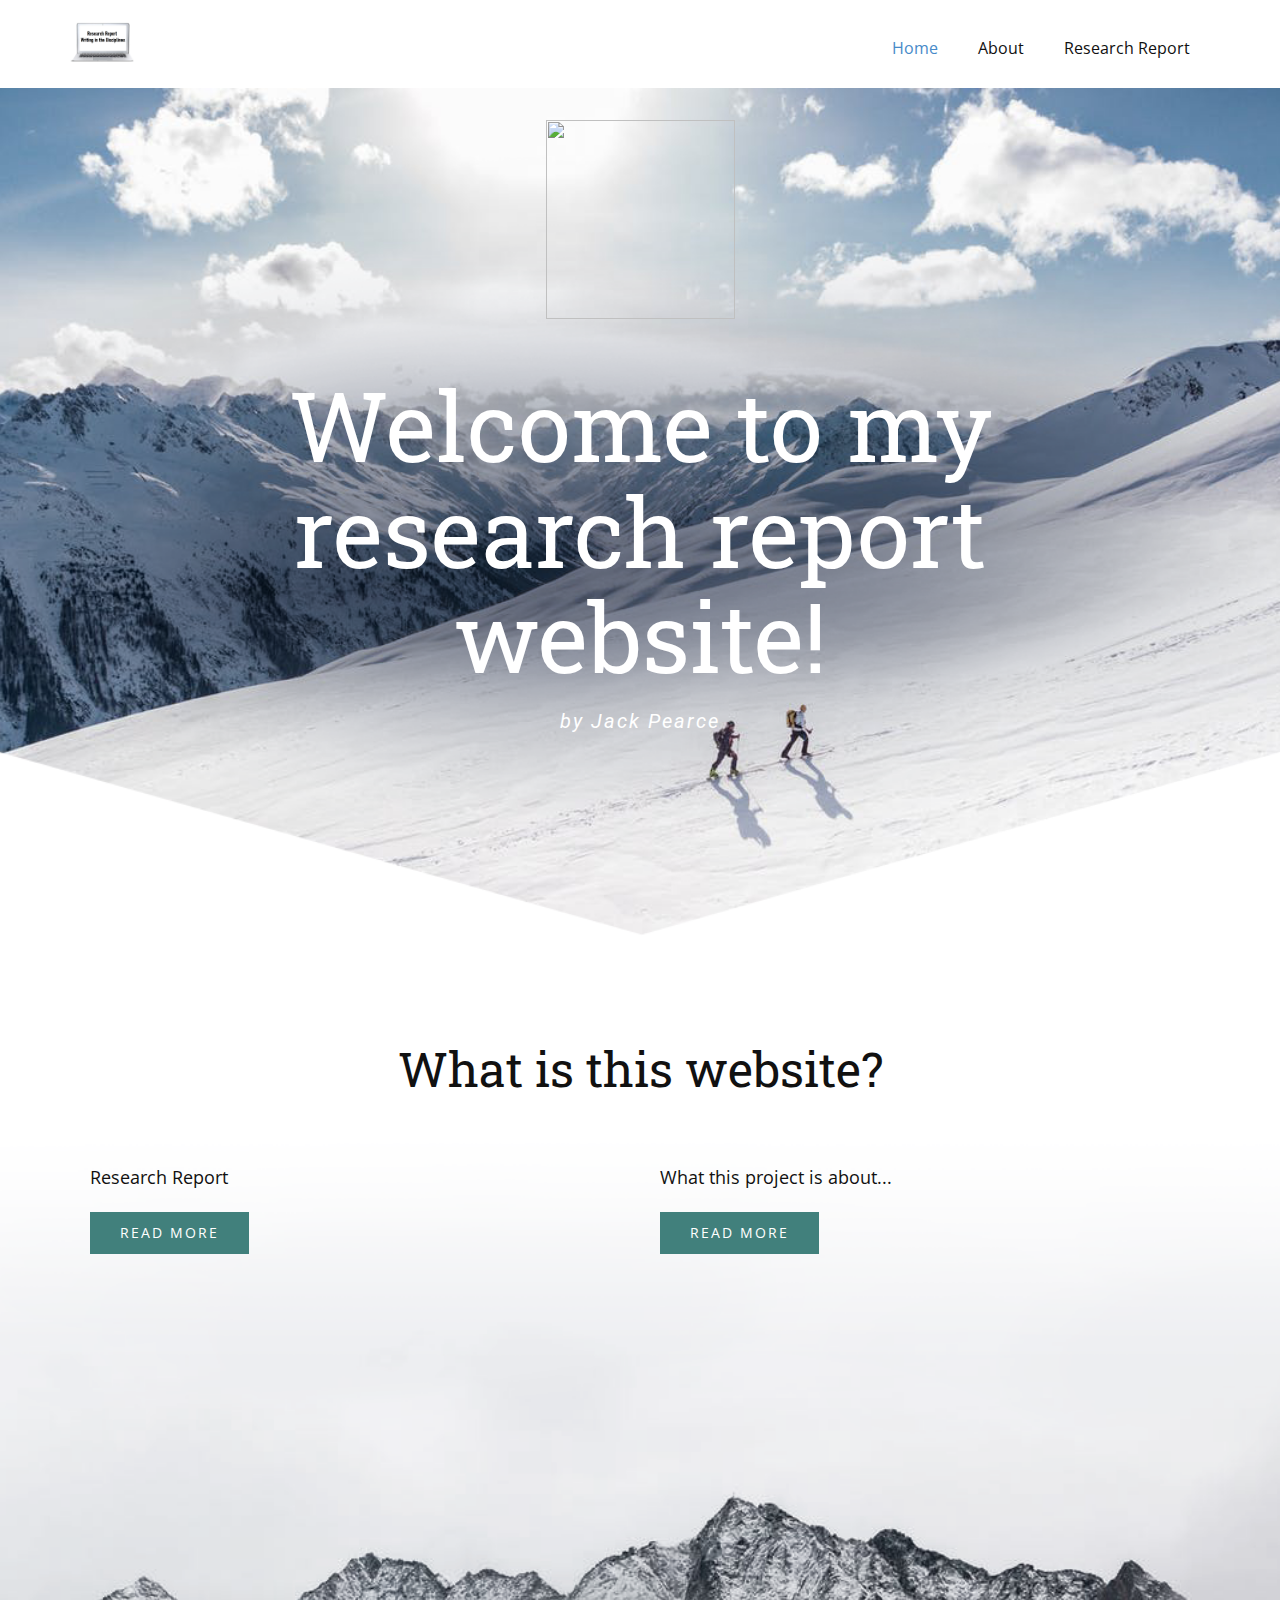
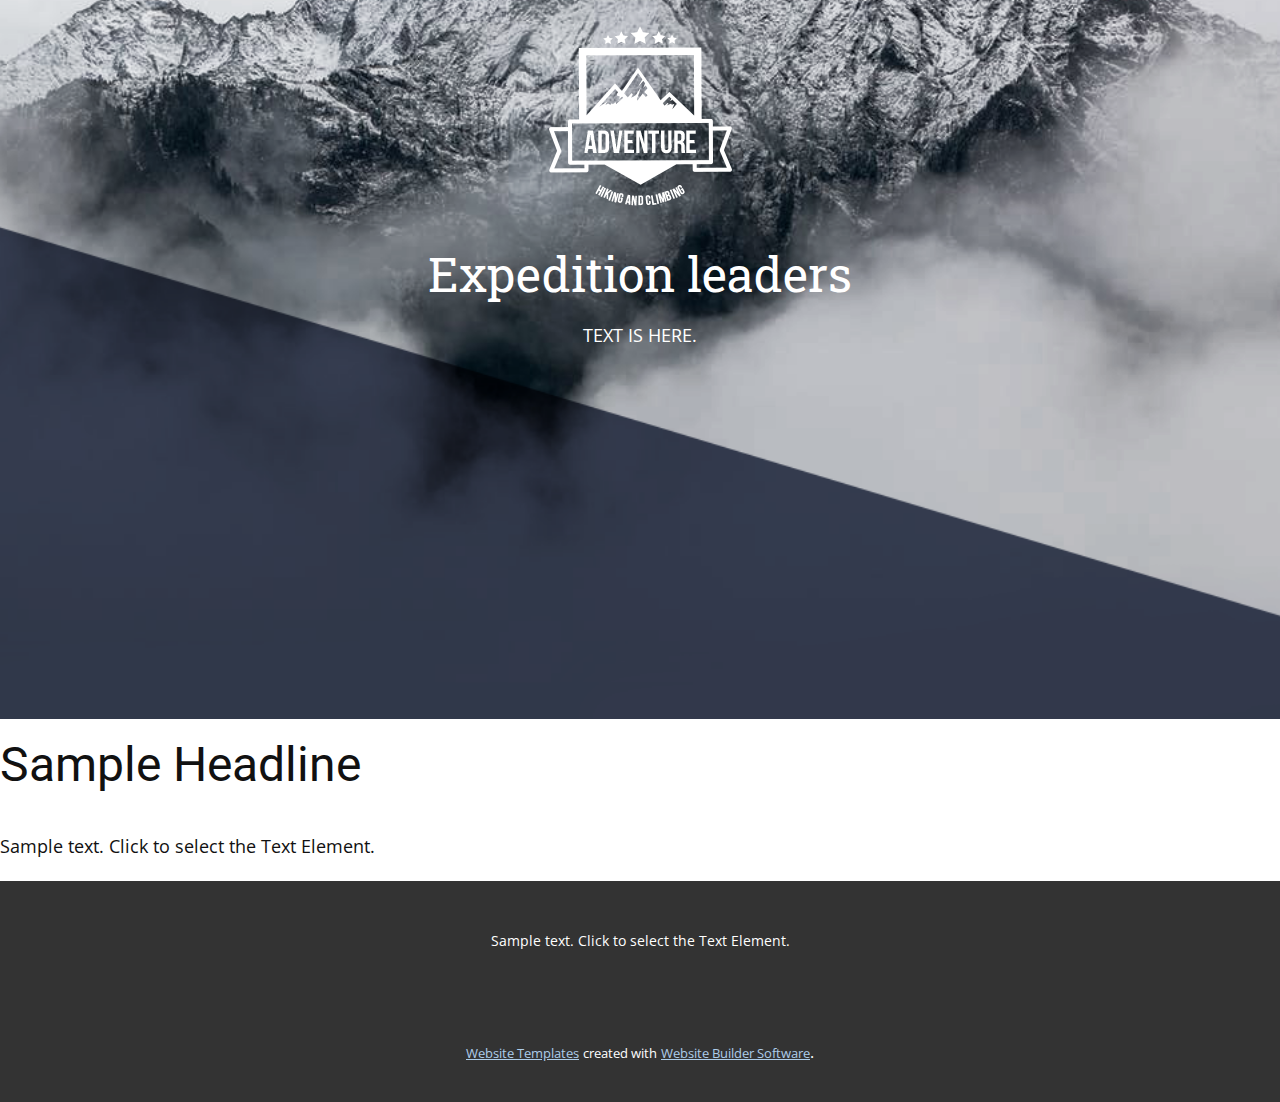
==== index.html @ d2b2c53a "Update index.html" ====
<!DOCTYPE html>
<html style="font-size: 16px;" lang="en"><head>
    <meta name="viewport" content="width=device-width, initial-scale=1.0">
    <meta charset="utf-8">
    <meta name="keywords" content="Welcome to Mountain Expeditions Club!, About Us, Expedition&nbsp;leaders, Our Leaders, INTUITIVE">
    <meta name="description" content="">
    <title>Home</title>
    <link rel="stylesheet" href="nicepage.css" media="screen">
<link rel="stylesheet" href="Home.css" media="screen">
    <script class="u-script" type="text/javascript" src="jquery.js" defer=""></script>
    <script class="u-script" type="text/javascript" src="nicepage.js" defer=""></script>
    <meta name="generator" content="Nicepage 5.20.7, nicepage.com">
    <link id="u-theme-google-font" rel="stylesheet" href="https://fonts.googleapis.com/css?family=Roboto:100,100i,300,300i,400,400i,500,500i,700,700i,900,900i|Open+Sans:300,300i,400,400i,500,500i,600,600i,700,700i,800,800i">
    <link id="u-page-google-font" rel="stylesheet" href="https://fonts.googleapis.com/css?family=Roboto+Slab:100,200,300,400,500,600,700,800,900">
    
    
    
    
    
    
    
    
    
    
    <script type="application/ld+json">{
		"@context": "http://schema.org",
		"@type": "Organization",
		"name": "",
		"logo": "images/Apple-Laptop-Transparent-Background-PNG.png"
}</script>
    <meta name="theme-color" content="#478ac9">
    <meta property="og:title" content="Home">
    <meta property="og:type" content="website">
  <meta data-intl-tel-input-cdn-path="intlTelInput/"></head>
  <body data-path-to-root="./" data-include-products="false" class="u-body u-xl-mode" data-lang="en"><header class="u-clearfix u-header u-header" id="sec-68d7"><div class="u-clearfix u-sheet u-valign-middle u-sheet-1">
        <a href="https://jackpearce22.github.io/Home.html" class="u-image u-logo u-image-1">
          <img src="images/Apple-Laptop-Transparent-Background-PNG.png" class="u-logo-image u-logo-image-1">
        </a>
        <nav class="u-menu u-menu-dropdown u-offcanvas u-menu-1">
          <div class="menu-collapse" style="font-size: 1rem; letter-spacing: 0px;">
            <a class="u-button-style u-custom-left-right-menu-spacing u-custom-padding-bottom u-custom-top-bottom-menu-spacing u-nav-link u-text-active-palette-1-base u-text-hover-palette-2-base" href="#">
              <svg class="u-svg-link" viewBox="0 0 24 24"><use xmlns:xlink="http://www.w3.org/1999/xlink" xlink:href="#menu-hamburger"></use></svg>
              <svg class="u-svg-content" version="1.1" id="menu-hamburger" viewBox="0 0 16 16" x="0px" y="0px" xmlns:xlink="http://www.w3.org/1999/xlink" xmlns="http://www.w3.org/2000/svg"><g><rect y="1" width="16" height="2"></rect><rect y="7" width="16" height="2"></rect><rect y="13" width="16" height="2"></rect>
</g></svg>
            </a>
          </div>
          <div class="u-nav-container">
            <ul class="u-nav u-unstyled u-nav-1"><li class="u-nav-item"><a class="u-button-style u-nav-link u-text-active-palette-1-base u-text-hover-palette-2-base" href="Home.html" style="padding: 10px 20px;">Home</a>
</li><li class="u-nav-item"><a class="u-button-style u-nav-link u-text-active-palette-1-base u-text-hover-palette-2-base" href="About.html" style="padding: 10px 20px;">About</a>
</li><li class="u-nav-item"><a class="u-button-style u-nav-link u-text-active-palette-1-base u-text-hover-palette-2-base" href="Contact.html" style="padding: 10px 20px;">Research Report</a>
</li></ul>
          </div>
          <div class="u-nav-container-collapse">
            <div class="u-black u-container-style u-inner-container-layout u-opacity u-opacity-95 u-sidenav">
              <div class="u-inner-container-layout u-sidenav-overflow">
                <div class="u-menu-close"></div>
                <ul class="u-align-center u-nav u-popupmenu-items u-unstyled u-nav-2"><li class="u-nav-item"><a class="u-button-style u-nav-link" href="Home.html">Home</a>
</li><li class="u-nav-item"><a class="u-button-style u-nav-link" href="About.html">About</a>
</li><li class="u-nav-item"><a class="u-button-style u-nav-link" href="Contact.html">Research Report</a>
</li></ul>
              </div>
            </div>
            <div class="u-black u-menu-overlay u-opacity u-opacity-70"></div>
          </div>
        </nav>
      </div></header>
    <section class="u-clearfix u-image u-section-1" id="carousel_fb77">
      <div class="u-clearfix u-sheet u-sheet-1">
        <img src="sunset.png" alt="" class="u-image u-image-contain u-image-default u-image-1" data-image-width="189" data-image-height="199">
        <div class="u-align-center u-container-style u-expanded-width-md u-expanded-width-sm u-group u-group-1">
          <div class="u-container-layout u-valign-middle u-container-layout-1">
            <h1 class="u-custom-font u-font-roboto-slab u-text u-text-body-alt-color u-title u-text-1">Welcome to my research report website!</h1>
            <h5 class="u-text u-text-body-alt-color u-text-2">by Jack Pearce
            </h5>
          </div>
        </div>
      </div>
    </section>
    <section class="u-clearfix u-image u-section-2" id="carousel_3ac8">
      <div class="u-clearfix u-sheet u-sheet-1">
        <div class="u-align-center u-container-style u-group u-group-1">
          <div class="u-container-layout u-container-layout-1">
            <h2 class="u-custom-font u-font-roboto-slab u-text u-text-1">What is this website?</h2>
          </div>
        </div>
        <div class="u-clearfix u-expanded-width u-layout-wrap u-layout-wrap-1">
          <div class="u-layout">
            <div class="u-layout-row">
              <div class="u-container-style u-layout-cell u-left-cell u-size-30 u-layout-cell-1">
                <div class="u-container-layout">
                  <p class="u-text u-text-2">Research Report<br>
                  </p>
			<a href="https://jackpearce22.github.io/Contact.html" class="u-btn u-button-style u-palette-4-dark-2 u-btn-1">read more</a>
                </div>
              </div>
              <div class="u-container-style u-layout-cell u-right-cell u-size-30 u-layout-cell-2">
                <div class="u-container-layout">
                  <p class="u-text u-text-3">What this project is about...</p>
                  <a href="https://jackpearce22.github.io/About.html" class="u-btn u-button-style u-palette-4-dark-2 u-btn-1">read more</a>
                </div>
              </div>
            </div>
          </div>
        </div>
        <div class="u-container-style u-group u-group-2">
          <div class="u-container-layout u-valign-middle u-container-layout-4">
            <img src="images/8bef9b67794de9a1d13521d585e4a240.png" alt="" class="u-image u-image-contain u-image-default u-image-1" data-image-width="189" data-image-height="199">
            <h2 class="u-align-center u-custom-font u-font-roboto-slab u-text u-text-body-alt-color u-text-4">Expedition&nbsp;leaders</h2>
            <p class="u-align-center u-text u-text-body-alt-color u-text-5">TEXT IS HERE.</p>
          </div>
        </div>
      </div>
    </section>
              <div class="u-container-align-center u-container-style u-layout-cell u-size-30 u-layout-cell-2">
                <div class="u-container-layout u-valign-middle u-container-layout-2">
                  <h2 class="u-align-center u-text u-text-default u-text-1">Sample Headline</h2>
                  <p class="u-align-center u-text u-text-default u-text-2">Sample text. Click to select the Text Element.</p>
                </div>
              </div>
            </div>
          </div>
        </div>
      </div>
    </section>
    
    
    
    <footer class="u-align-center u-clearfix u-footer u-grey-80 u-footer" id="sec-bd8f"><div class="u-clearfix u-sheet u-sheet-1">
        <p class="u-small-text u-text u-text-variant u-text-1">Sample text. Click to select the Text Element.</p>
      </div></footer>
    <section class="u-backlink u-clearfix u-grey-80">
      <a class="u-link" href="https://nicepage.com/website-templates" target="_blank">
        <span>Website Templates</span>
      </a>
      <p class="u-text">
        <span>created with</span>
      </p>
      <a class="u-link" href="" target="_blank">
        <span>Website Builder Software</span>
      </a>. 
    </section>
  
</body></html>
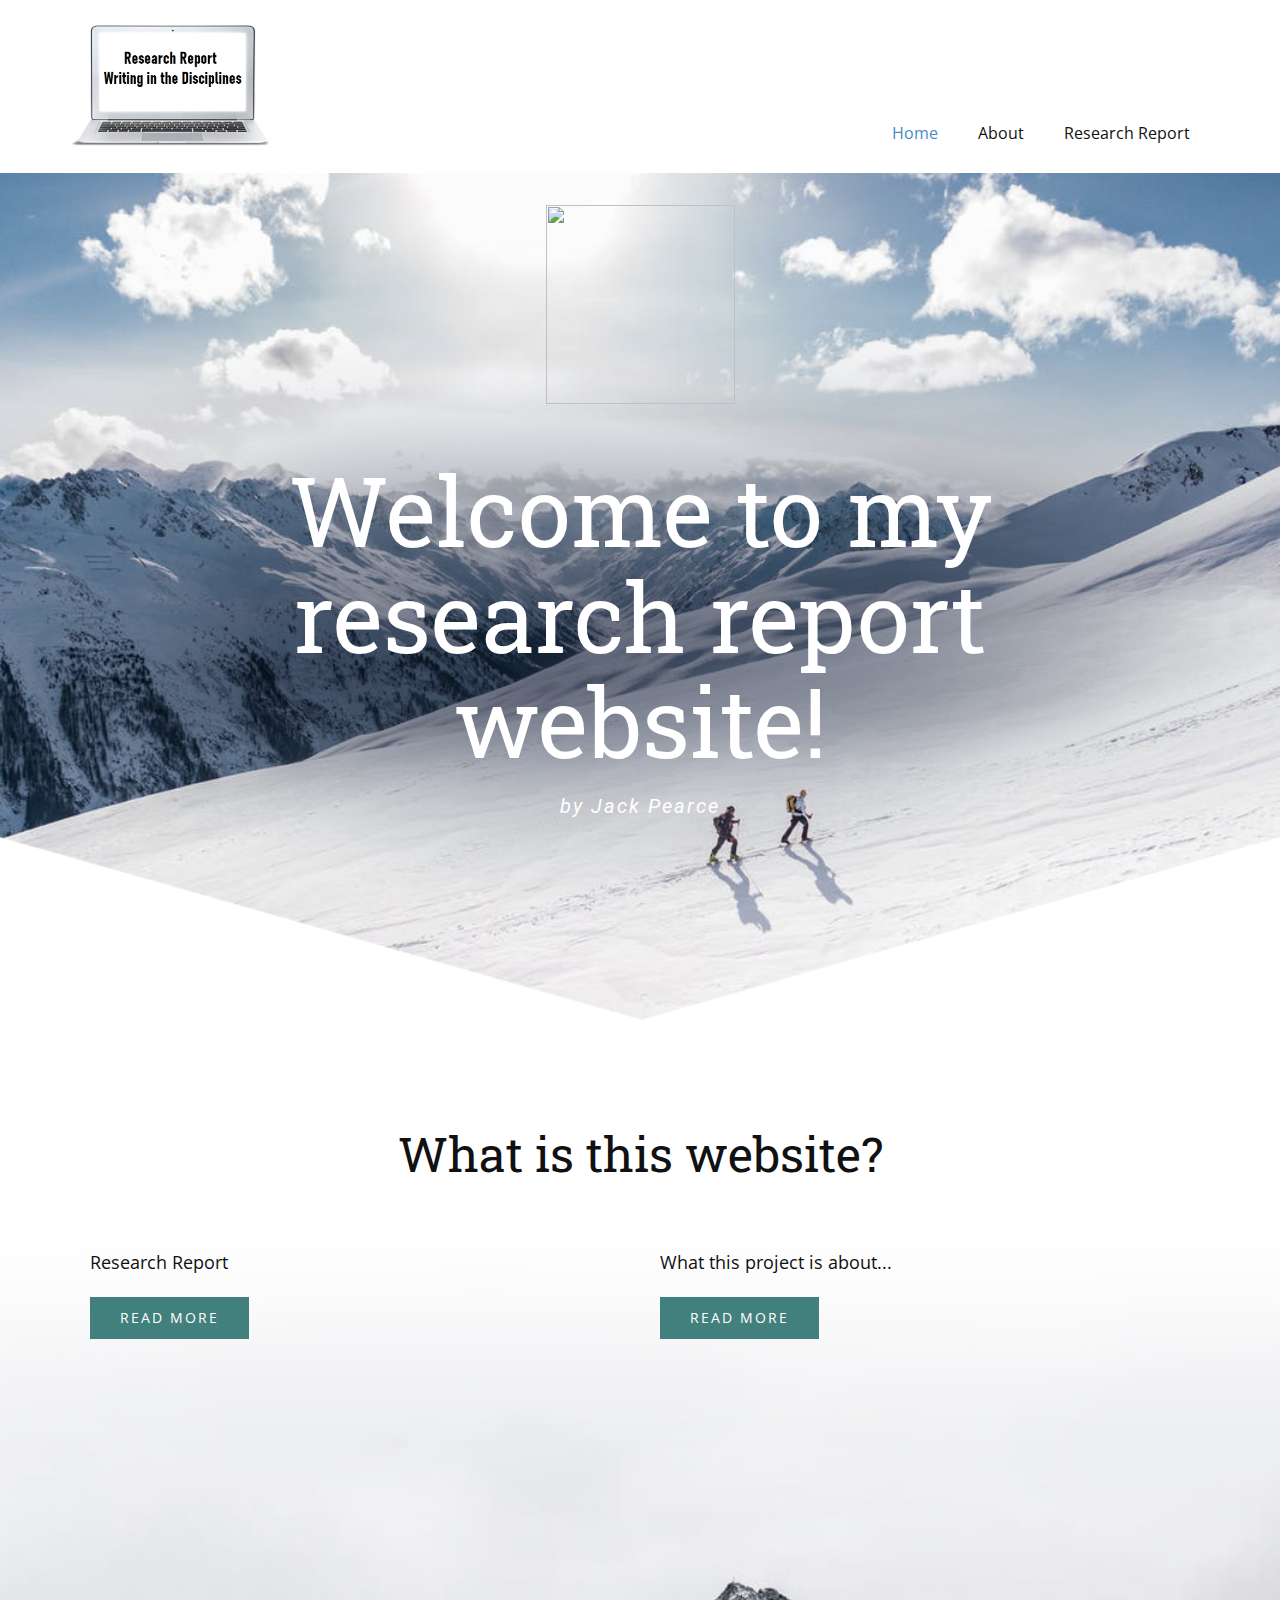
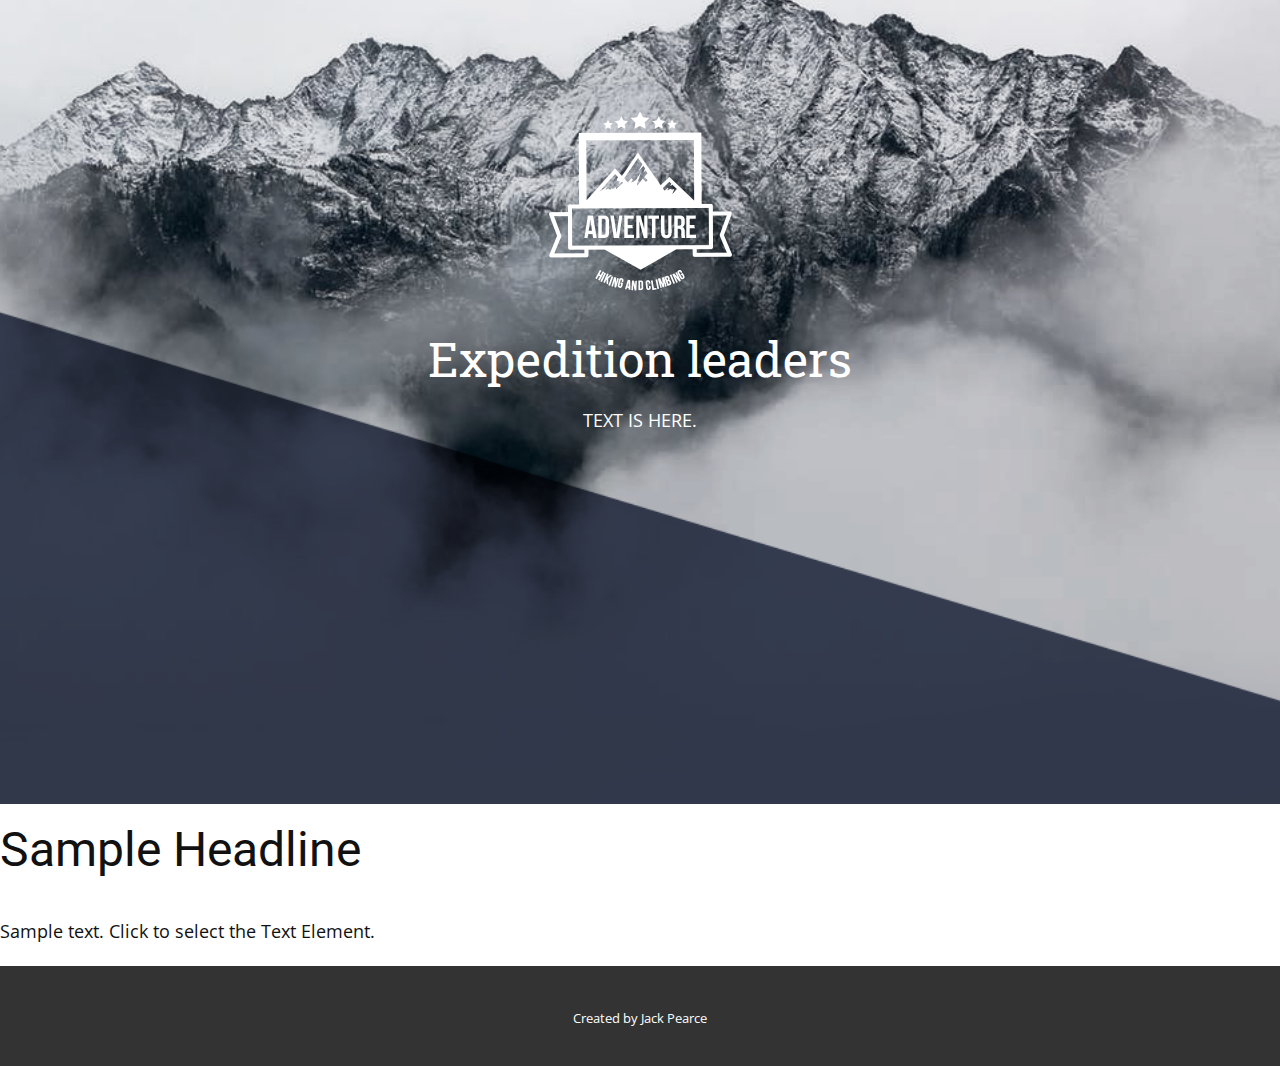
==== commit c765159d: "Update index.html" ====
--- a/index.html
+++ b/index.html
@@ -64,7 +64,7 @@
           </div>
         </nav>
       </div></header>
-    <section class="u-clearfix u-image u-section-1" id="carousel_fb77">
+    <section class="u-clearfix u-image u-section-1" id="images/Circuit.jpg">
       <div class="u-clearfix u-sheet u-sheet-1">
         <img src="sunset.png" alt="" class="u-image u-image-contain u-image-default u-image-1" data-image-width="189" data-image-height="199">
         <div class="u-align-center u-container-style u-expanded-width-md u-expanded-width-sm u-group u-group-1">
@@ -122,22 +122,12 @@
         </div>
       </div>
     </section>
-    
-    
-    
-    <footer class="u-align-center u-clearfix u-footer u-grey-80 u-footer" id="sec-bd8f"><div class="u-clearfix u-sheet u-sheet-1">
-        <p class="u-small-text u-text u-text-variant u-text-1">Sample text. Click to select the Text Element.</p>
-      </div></footer>
+
     <section class="u-backlink u-clearfix u-grey-80">
-      <a class="u-link" href="https://nicepage.com/website-templates" target="_blank">
-        <span>Website Templates</span>
-      </a>
+      
       <p class="u-text">
-        <span>created with</span>
+        <span>Created by Jack Pearce</span>
       </p>
-      <a class="u-link" href="" target="_blank">
-        <span>Website Builder Software</span>
-      </a>. 
     </section>
   
 </body></html>
--- a/nicepage.css
+++ b/nicepage.css
@@ -1179,7 +1179,9 @@
   border: 0 none transparent;
   outline-width: 0;
   background-color: transparent;
-  margin: 0;
+  margin: 0; 
+  min-height: 85px;
+  min-width: 200px;
   -webkit-text-decoration-skip: objects;
 }
 .u-image.u-logo {
@@ -41901,4 +41903,4 @@
 
  /*begin-variables base-font-size*/ 
  html { font-size: 16px; }
- /*end-variables base-font-size*/+ /*end-variables base-font-size*/
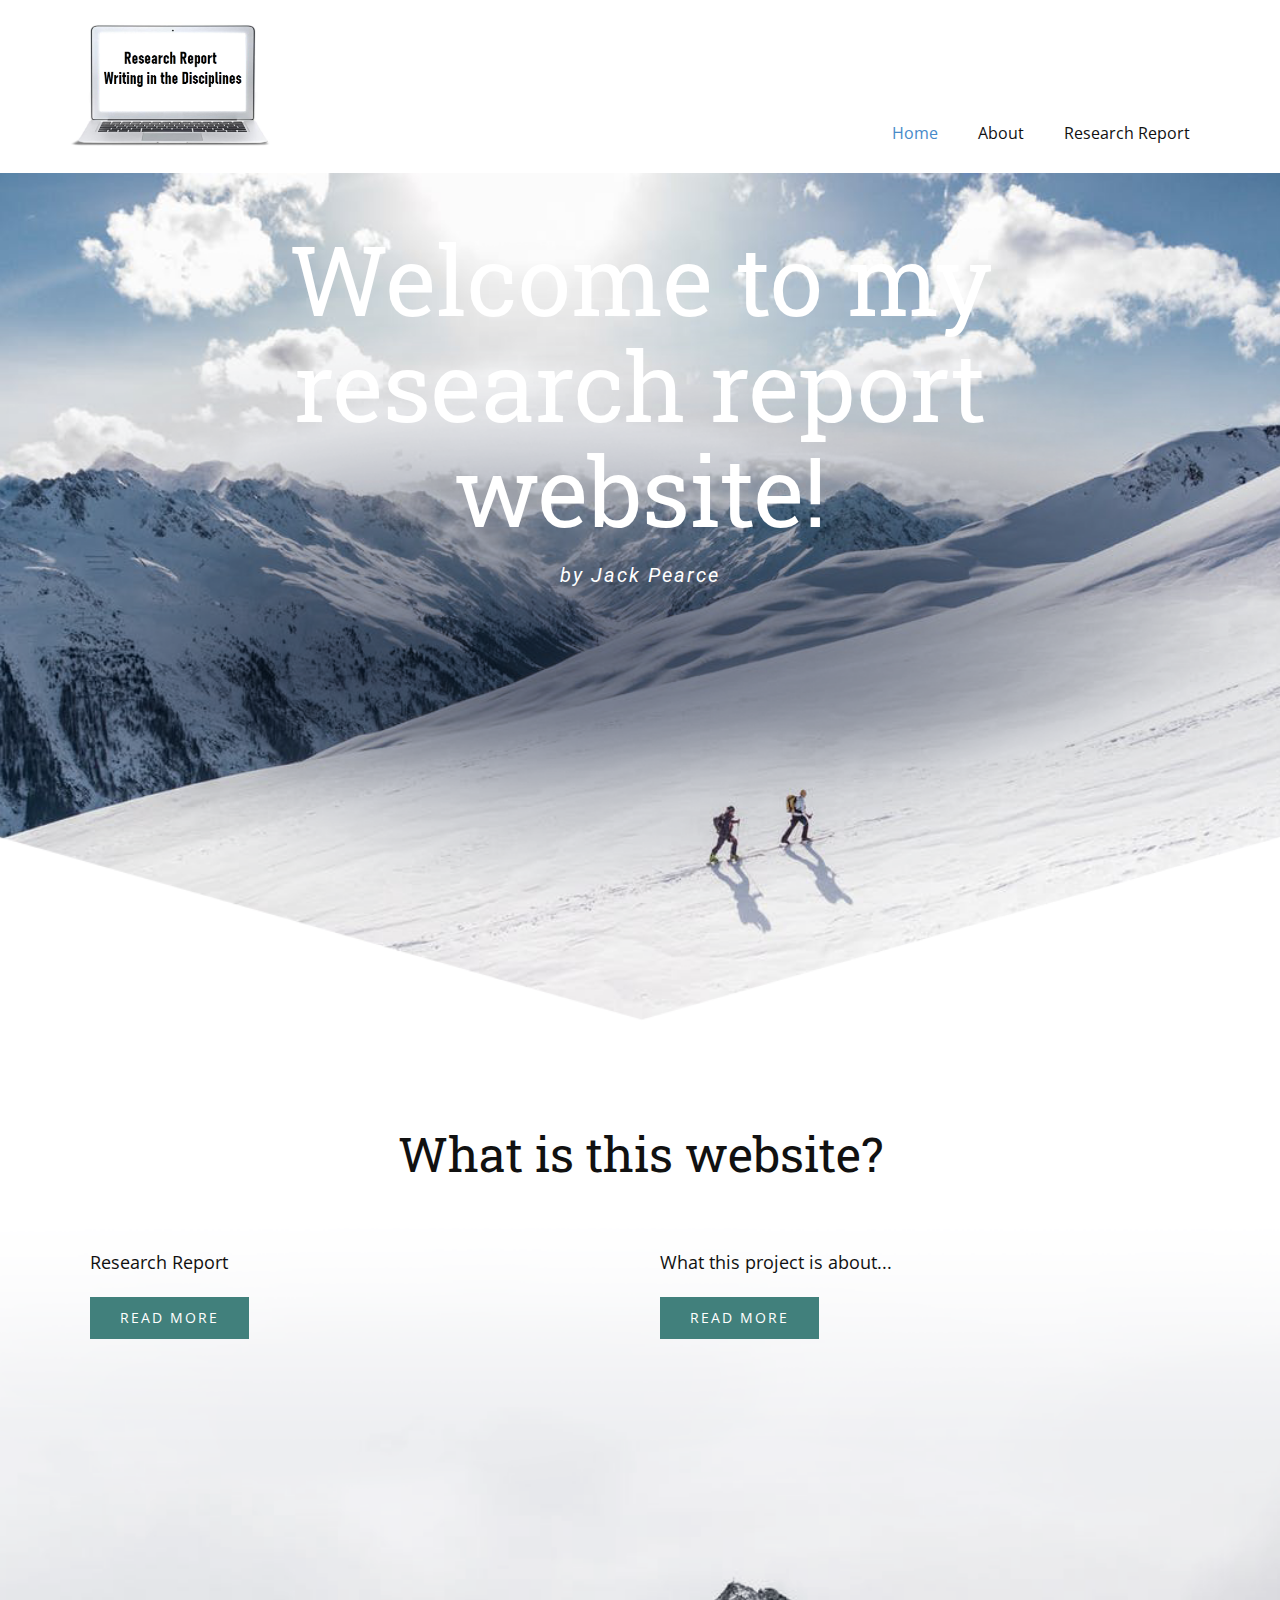
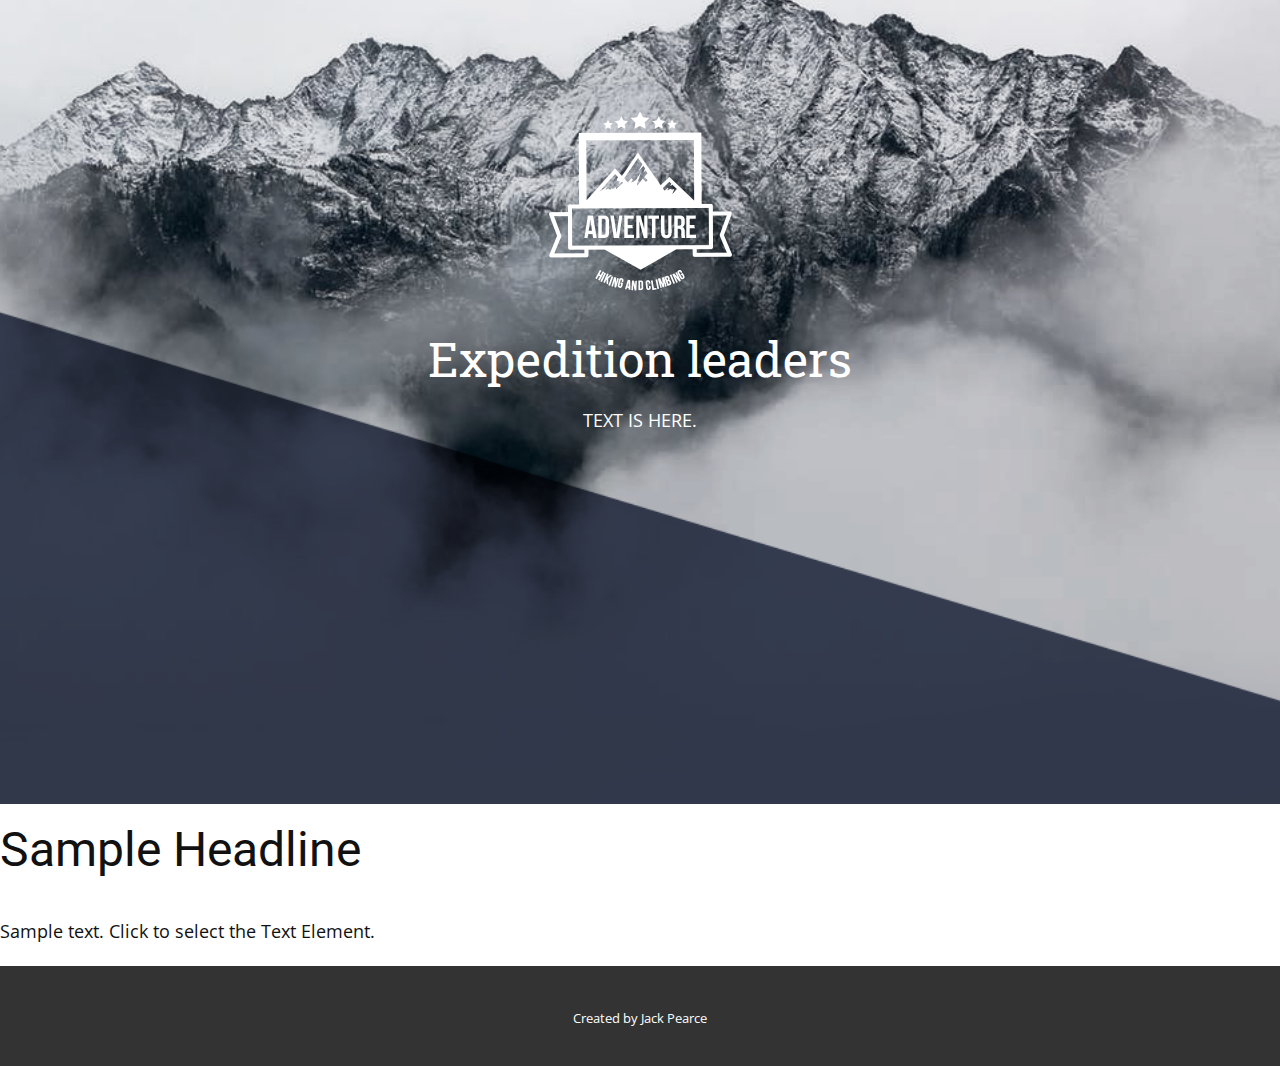
==== commit a566e463: "Update index.html" ====
--- a/index.html
+++ b/index.html
@@ -66,7 +66,6 @@
       </div></header>
     <section class="u-clearfix u-image u-section-1" id="images/Circuit.jpg">
       <div class="u-clearfix u-sheet u-sheet-1">
-        <img src="sunset.png" alt="" class="u-image u-image-contain u-image-default u-image-1" data-image-width="189" data-image-height="199">
         <div class="u-align-center u-container-style u-expanded-width-md u-expanded-width-sm u-group u-group-1">
           <div class="u-container-layout u-valign-middle u-container-layout-1">
             <h1 class="u-custom-font u-font-roboto-slab u-text u-text-body-alt-color u-title u-text-1">Welcome to my research report website!</h1>
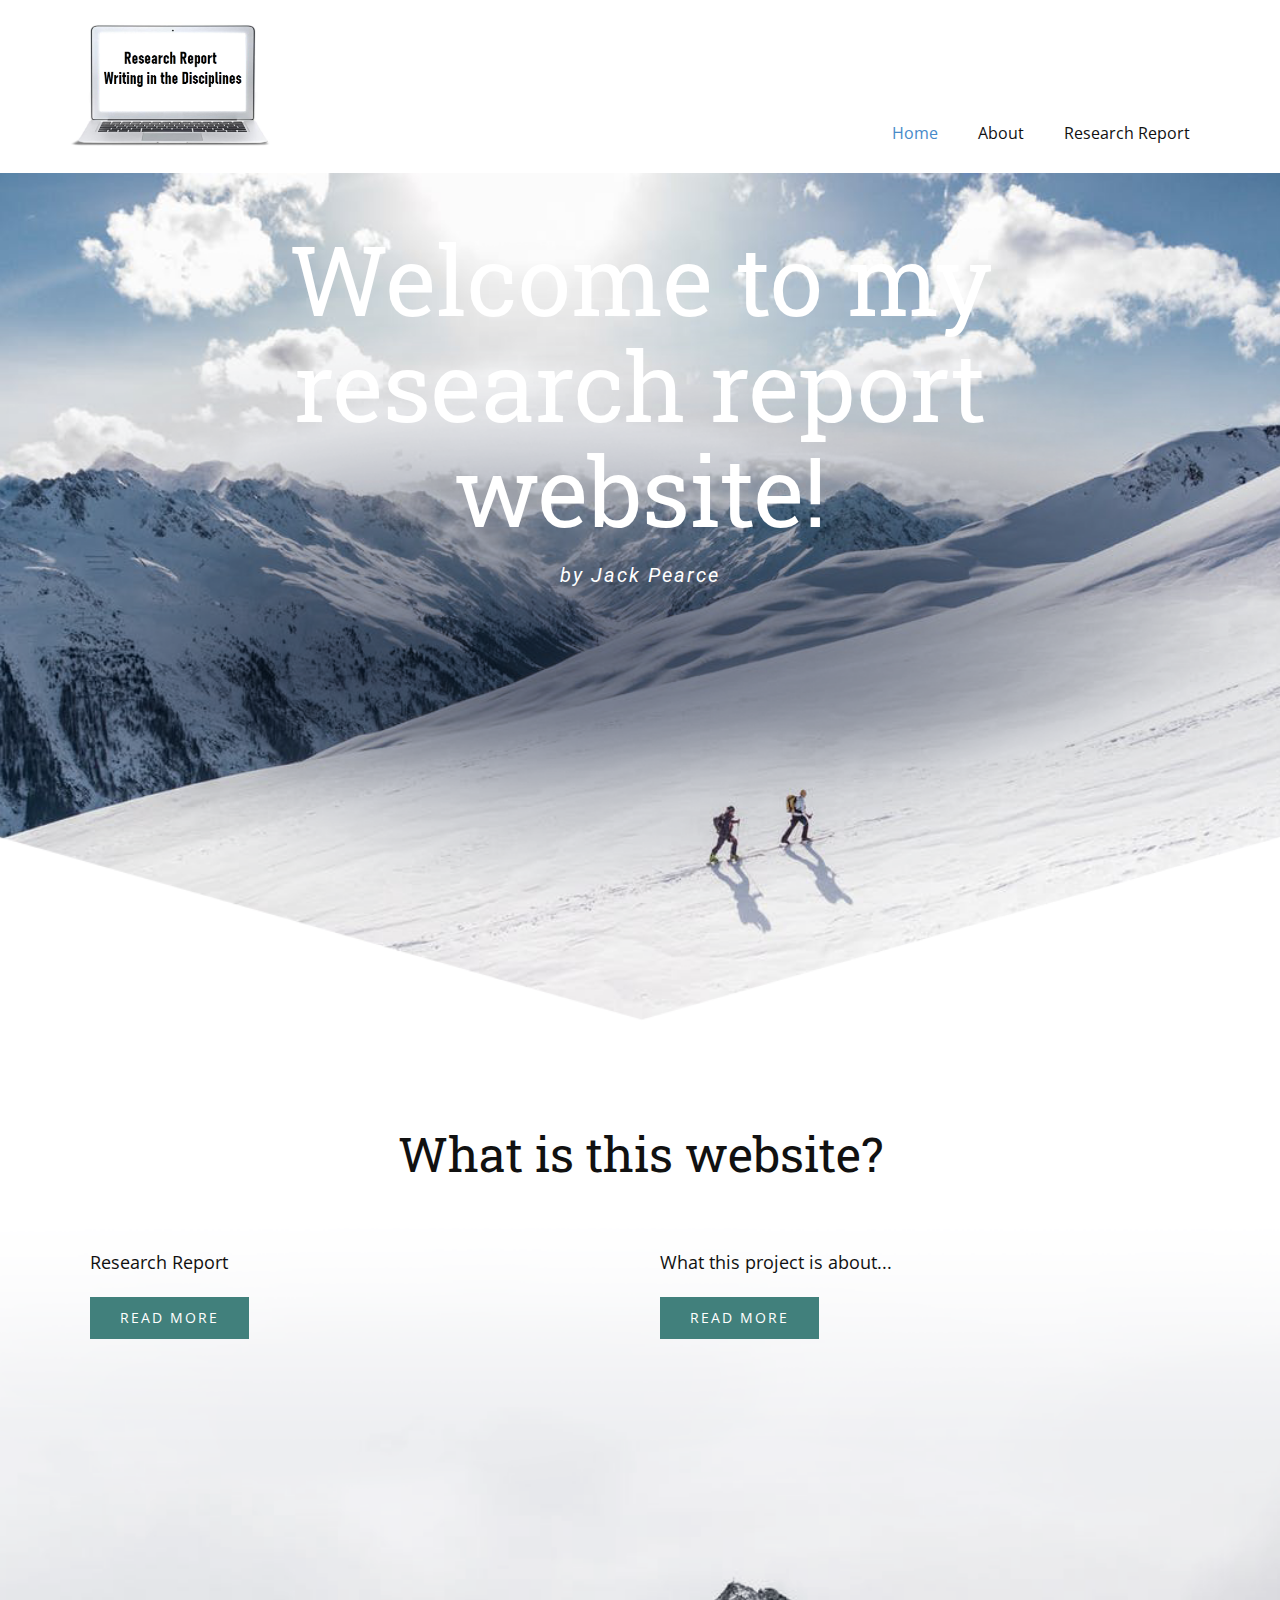
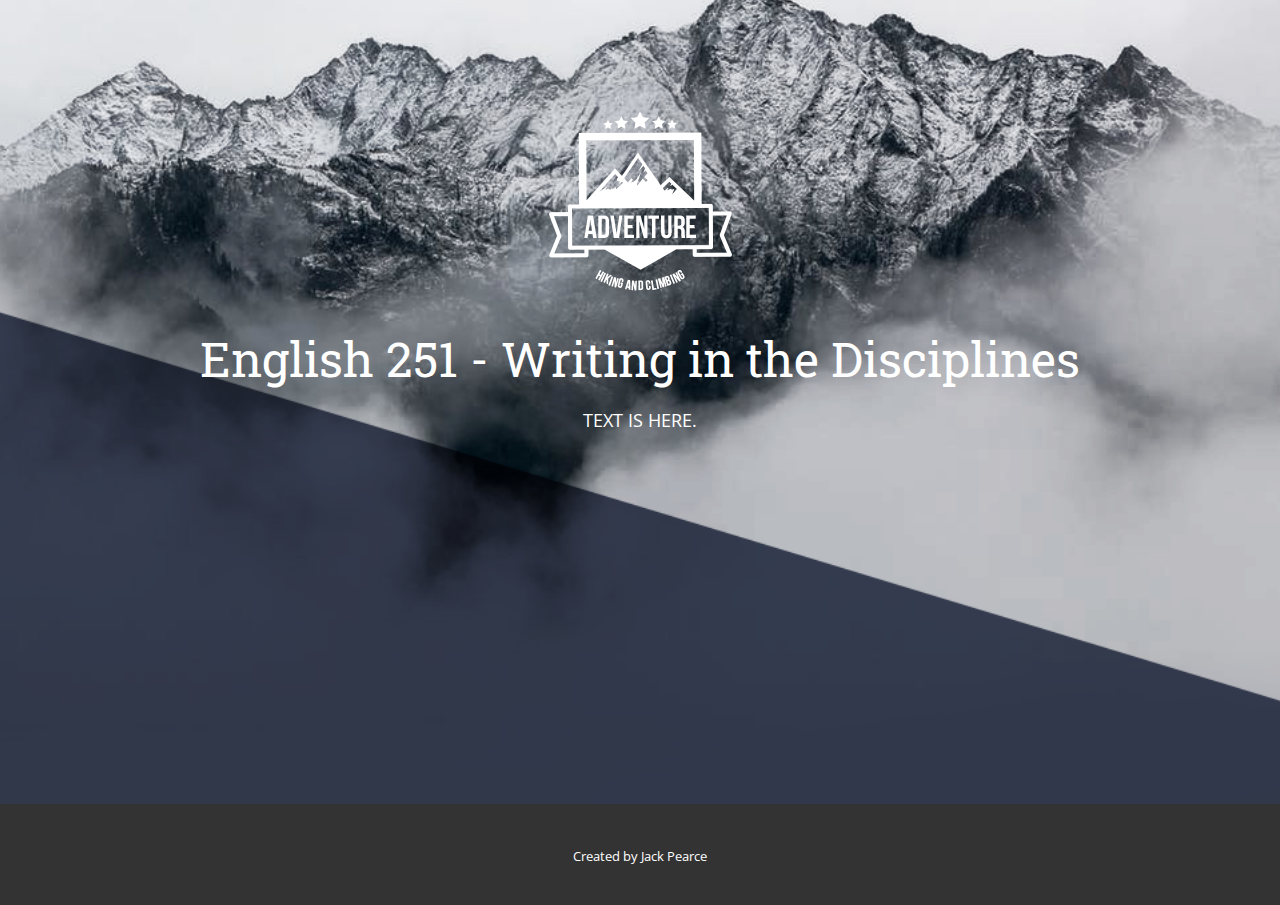
==== commit 3f8ffe98: "Update index.html" ====
--- a/index.html
+++ b/index.html
@@ -104,23 +104,13 @@
         <div class="u-container-style u-group u-group-2">
           <div class="u-container-layout u-valign-middle u-container-layout-4">
             <img src="images/8bef9b67794de9a1d13521d585e4a240.png" alt="" class="u-image u-image-contain u-image-default u-image-1" data-image-width="189" data-image-height="199">
-            <h2 class="u-align-center u-custom-font u-font-roboto-slab u-text u-text-body-alt-color u-text-4">Expedition&nbsp;leaders</h2>
+            <h2 class="u-align-center u-custom-font u-font-roboto-slab u-text u-text-body-alt-color u-text-4">English 251 - Writing in the Disciplines</h2>
             <p class="u-align-center u-text u-text-body-alt-color u-text-5">TEXT IS HERE.</p>
           </div>
         </div>
       </div>
     </section>
-              <div class="u-container-align-center u-container-style u-layout-cell u-size-30 u-layout-cell-2">
-                <div class="u-container-layout u-valign-middle u-container-layout-2">
-                  <h2 class="u-align-center u-text u-text-default u-text-1">Sample Headline</h2>
-                  <p class="u-align-center u-text u-text-default u-text-2">Sample text. Click to select the Text Element.</p>
-                </div>
-              </div>
-            </div>
-          </div>
-        </div>
-      </div>
-    </section>
+        
 
     <section class="u-backlink u-clearfix u-grey-80">
       
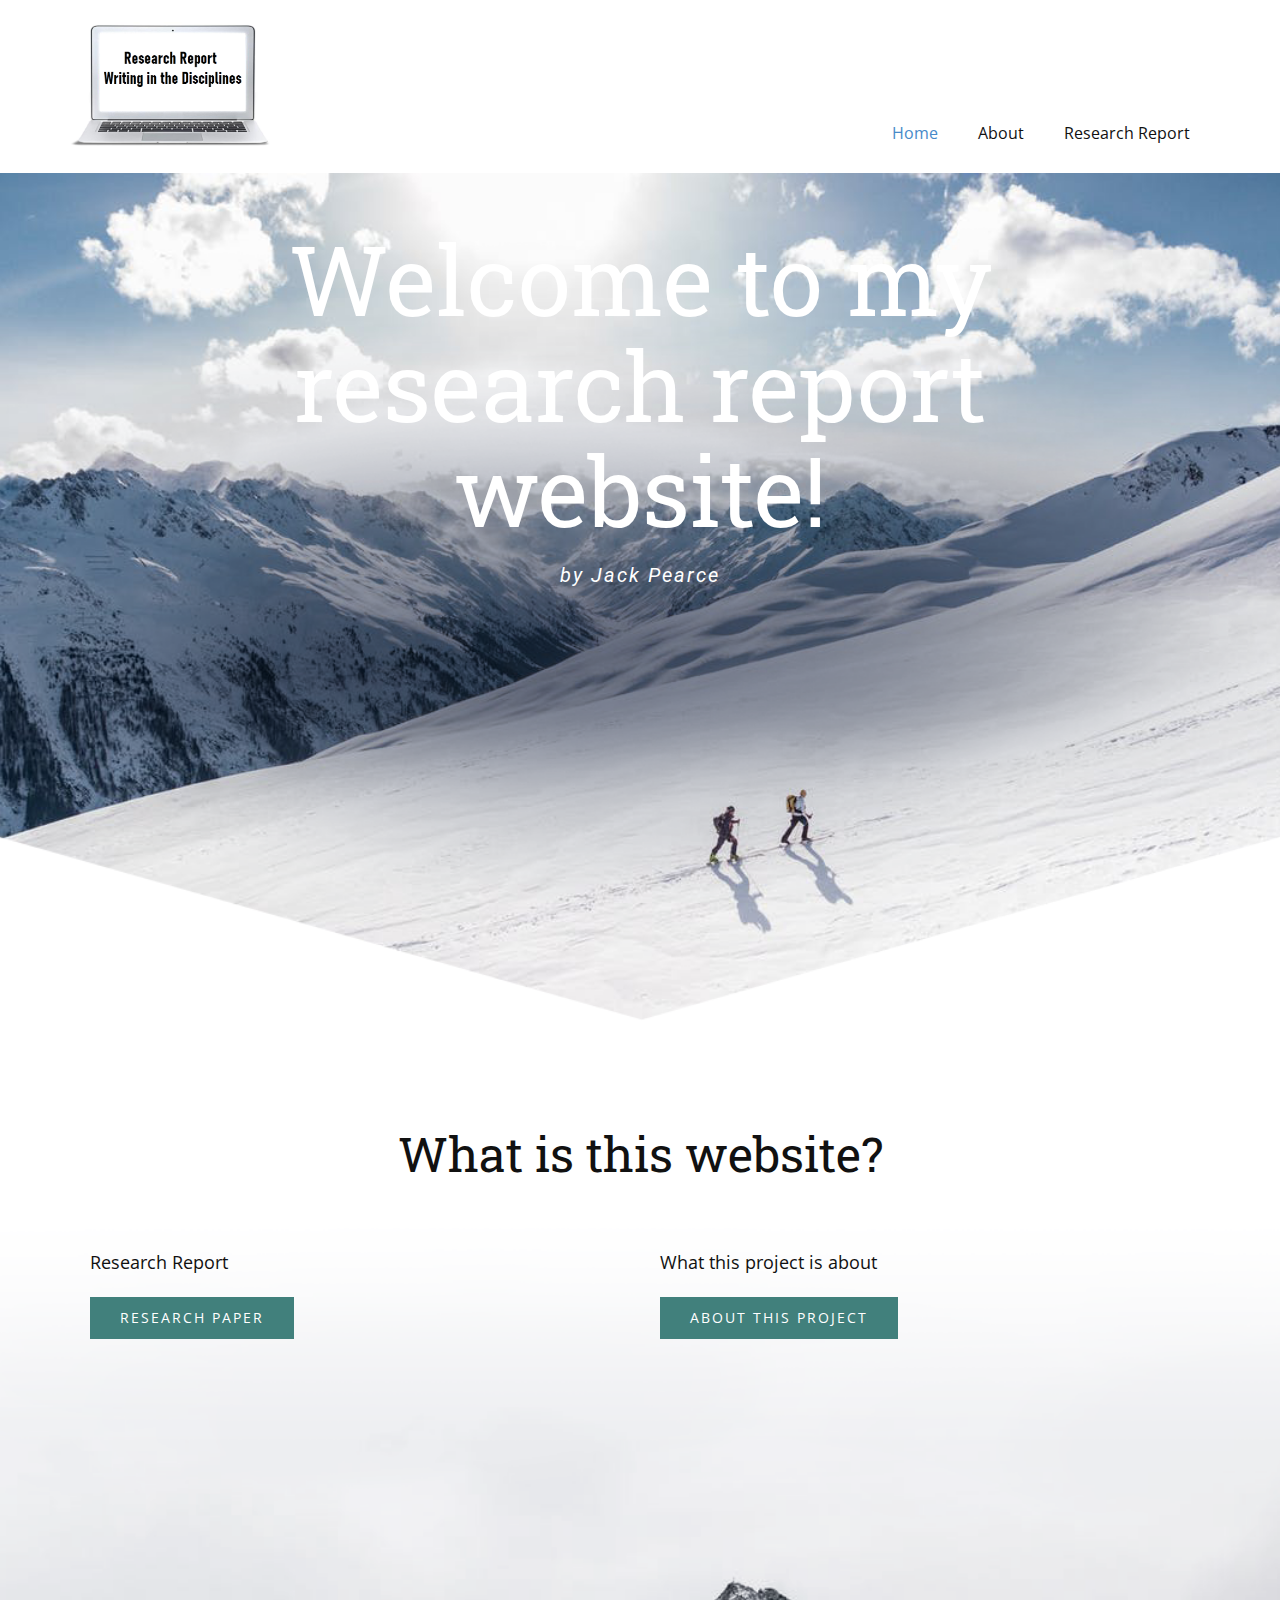
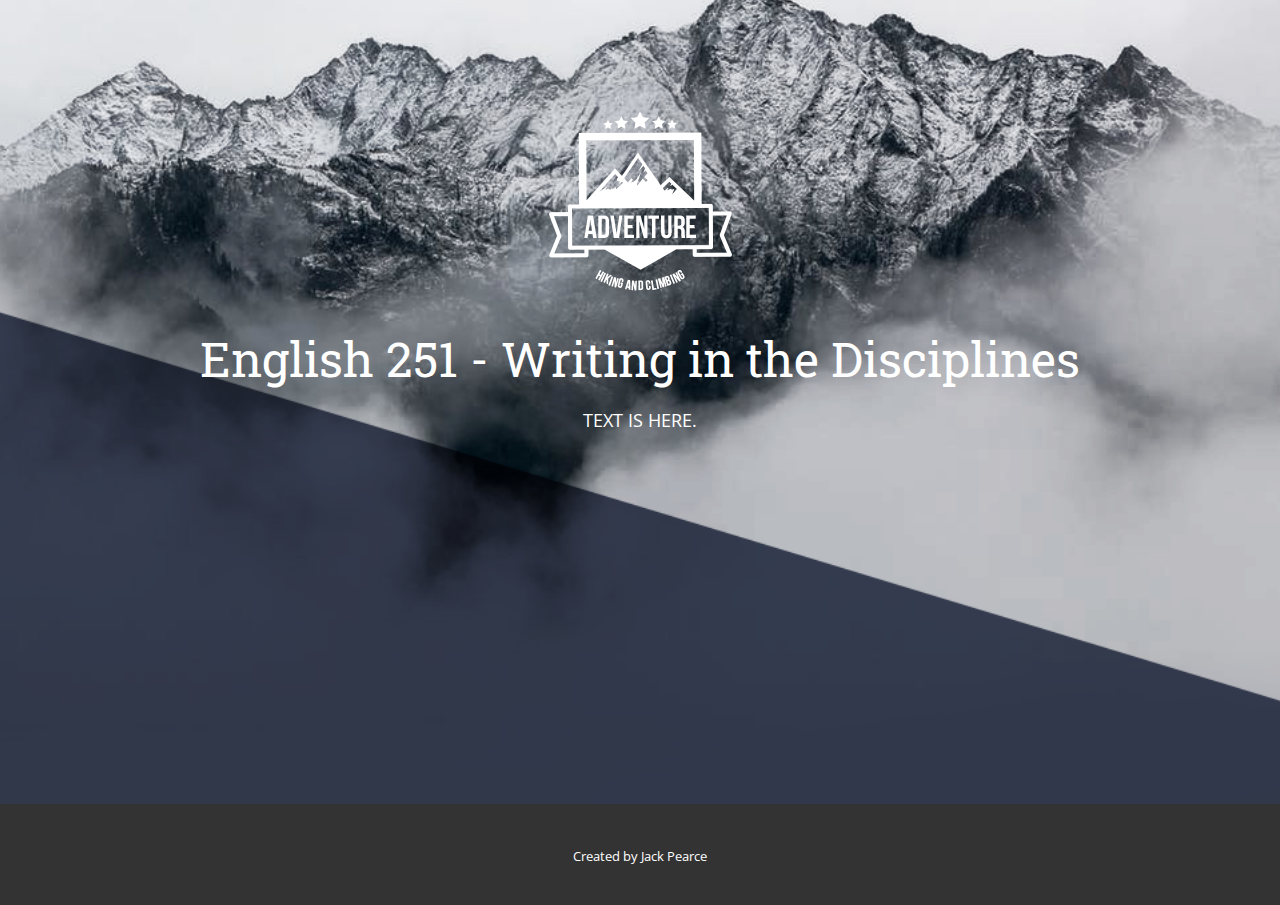
==== commit 8f2361c8: "Update index.html" ====
--- a/index.html
+++ b/index.html
@@ -68,6 +68,7 @@
       <div class="u-clearfix u-sheet u-sheet-1">
         <div class="u-align-center u-container-style u-expanded-width-md u-expanded-width-sm u-group u-group-1">
           <div class="u-container-layout u-valign-middle u-container-layout-1">
+		  
             <h1 class="u-custom-font u-font-roboto-slab u-text u-text-body-alt-color u-title u-text-1">Welcome to my research report website!</h1>
             <h5 class="u-text u-text-body-alt-color u-text-2">by Jack Pearce
             </h5>
@@ -89,13 +90,13 @@
                 <div class="u-container-layout">
                   <p class="u-text u-text-2">Research Report<br>
                   </p>
-			<a href="https://jackpearce22.github.io/Contact.html" class="u-btn u-button-style u-palette-4-dark-2 u-btn-1">read more</a>
+			<a href="https://jackpearce22.github.io/Contact.html" class="u-btn u-button-style u-palette-4-dark-2 u-btn-1">Research Paper</a>
                 </div>
               </div>
               <div class="u-container-style u-layout-cell u-right-cell u-size-30 u-layout-cell-2">
                 <div class="u-container-layout">
-                  <p class="u-text u-text-3">What this project is about...</p>
-                  <a href="https://jackpearce22.github.io/About.html" class="u-btn u-button-style u-palette-4-dark-2 u-btn-1">read more</a>
+                  <p class="u-text u-text-3">What this project is about</p>
+                  <a href="https://jackpearce22.github.io/About.html" class="u-btn u-button-style u-palette-4-dark-2 u-btn-1">About this project</a>
                 </div>
               </div>
             </div>
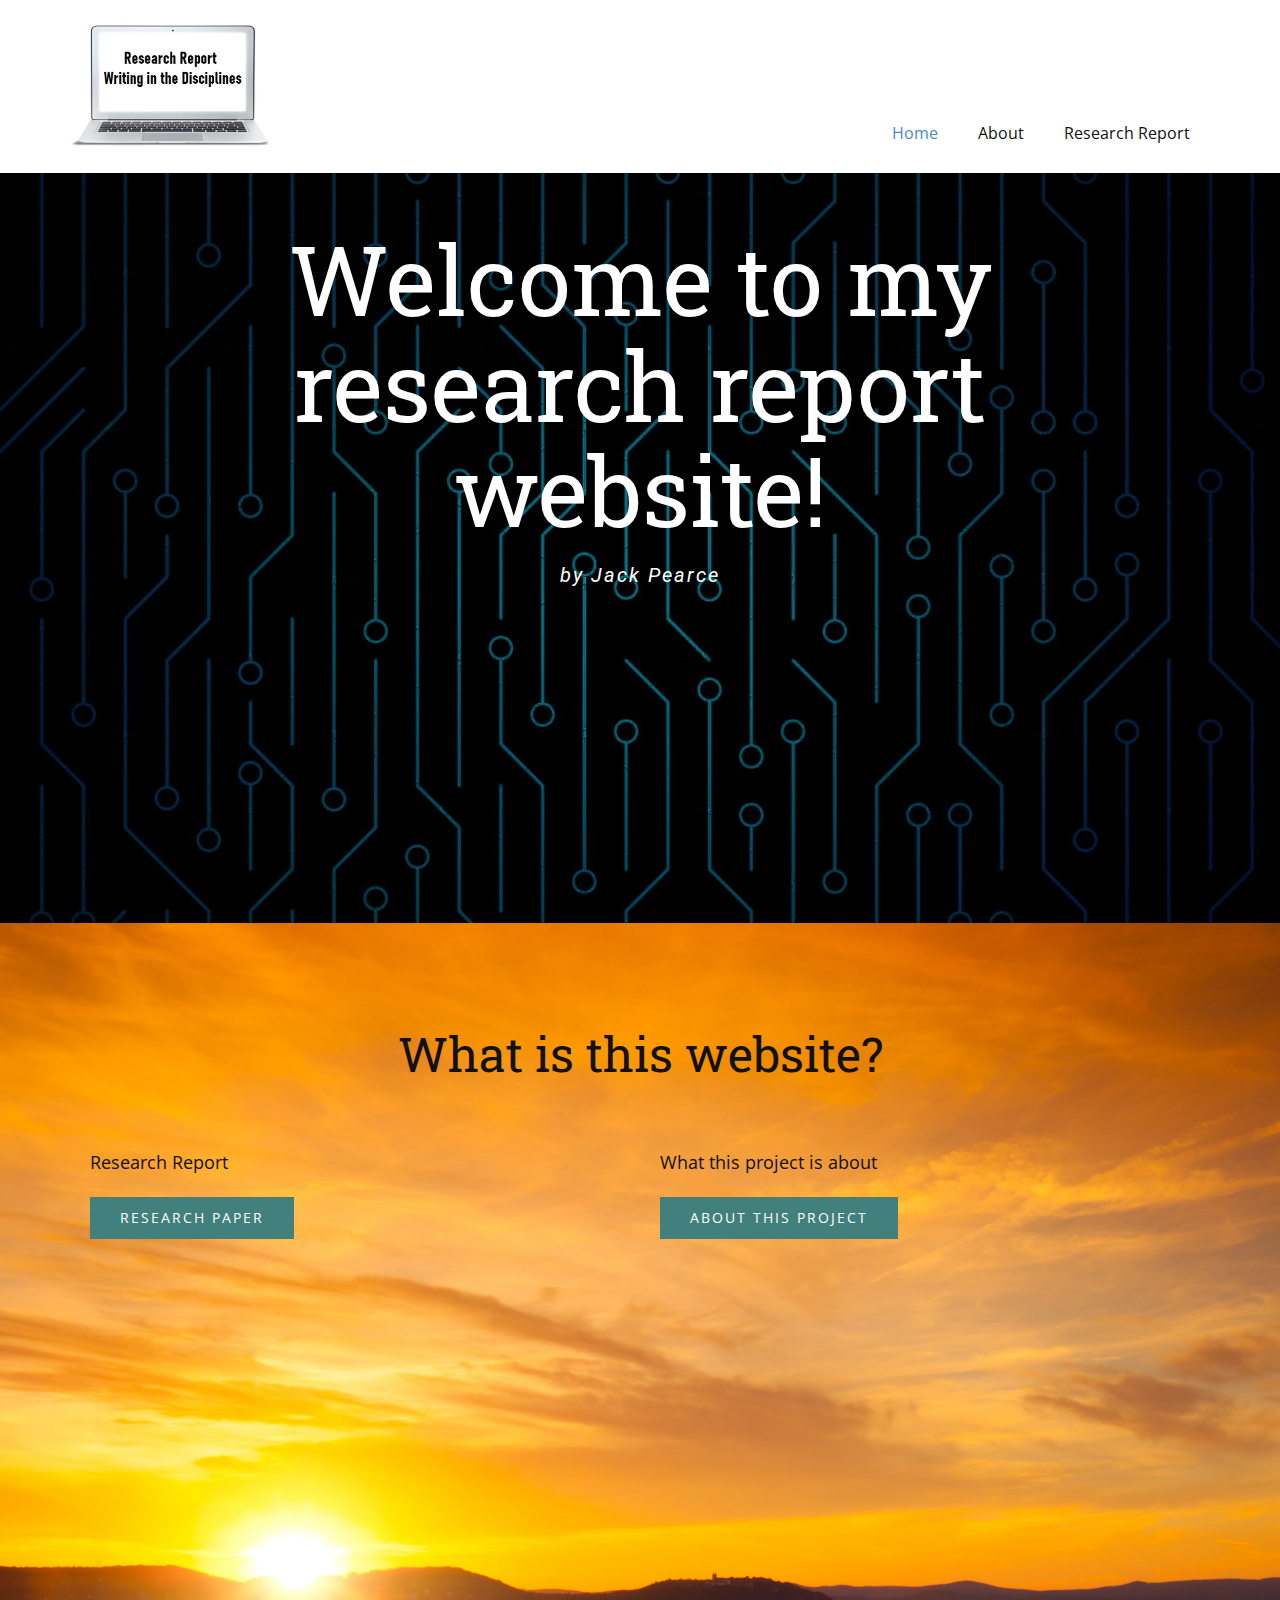
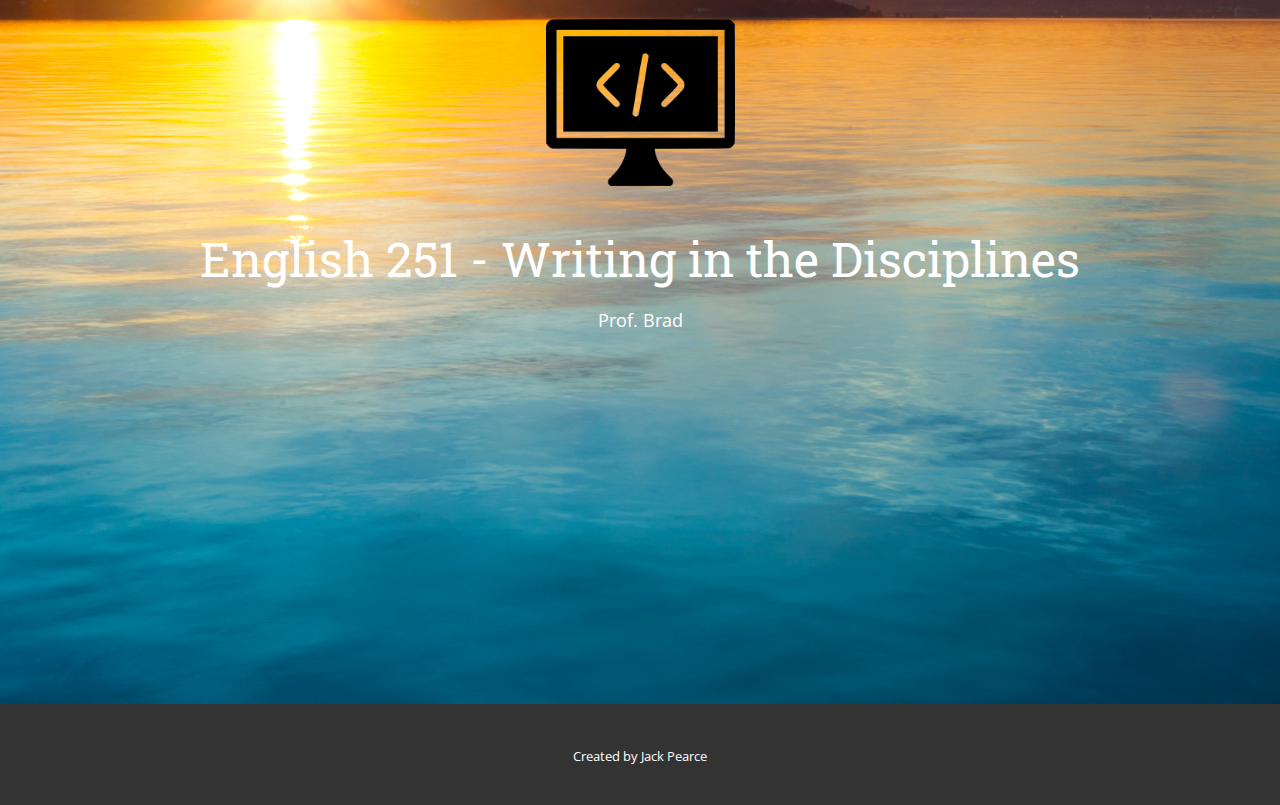
==== commit 9097748a: "Update index.html" ====
--- a/index.html
+++ b/index.html
@@ -104,9 +104,9 @@
         </div>
         <div class="u-container-style u-group u-group-2">
           <div class="u-container-layout u-valign-middle u-container-layout-4">
-            <img src="images/8bef9b67794de9a1d13521d585e4a240.png" alt="" class="u-image u-image-contain u-image-default u-image-1" data-image-width="189" data-image-height="199">
+            <img src="images/Code Logo.png" alt="" class="u-image u-image-contain u-image-default u-image-1" data-image-width="189" data-image-height="199">
             <h2 class="u-align-center u-custom-font u-font-roboto-slab u-text u-text-body-alt-color u-text-4">English 251 - Writing in the Disciplines</h2>
-            <p class="u-align-center u-text u-text-body-alt-color u-text-5">TEXT IS HERE.</p>
+            <p class="u-align-center u-text u-text-body-alt-color u-text-5">Prof. Brad</p>
           </div>
         </div>
       </div>
--- a/Home.css
+++ b/Home.css
@@ -1,10 +1,10 @@
  .u-section-1 {
-  background-image: url("images/0a8f1110e7bfb0635f9d4e993bdec179.png");
-  background-position: 50% 50%;
+  background-image: url("images/Circuit2.jpg");
+  background-position: 50% 33%;
 }
 
 .u-section-1 .u-sheet-1 {
-  min-height: 850px;
+  min-height: 750px;
 }
 
 .u-section-1 .u-image-1 {
@@ -148,7 +148,7 @@
     margin-right: 6px;
   }
 } .u-section-2 {
-  background-image: url("images/545dddaf0c5902f38b6d450062af6250.png");
+  background-image: url("sunset.jpg");
   background-position: 50% 50%;
 }
 
@@ -418,7 +418,7 @@
     margin-right: 6px;
   }
 } .u-section-3 {
-  background-image: url("images/7a249bf233fa1739baae8b35550b8706.png");
+  background-image: url("images/Code Logo.png");
   background-position: 50% 50%;
 }
 
@@ -1086,4 +1086,4 @@
   .u-section-8 .u-image-1 {
     min-height: 239px;
   }
-}+}
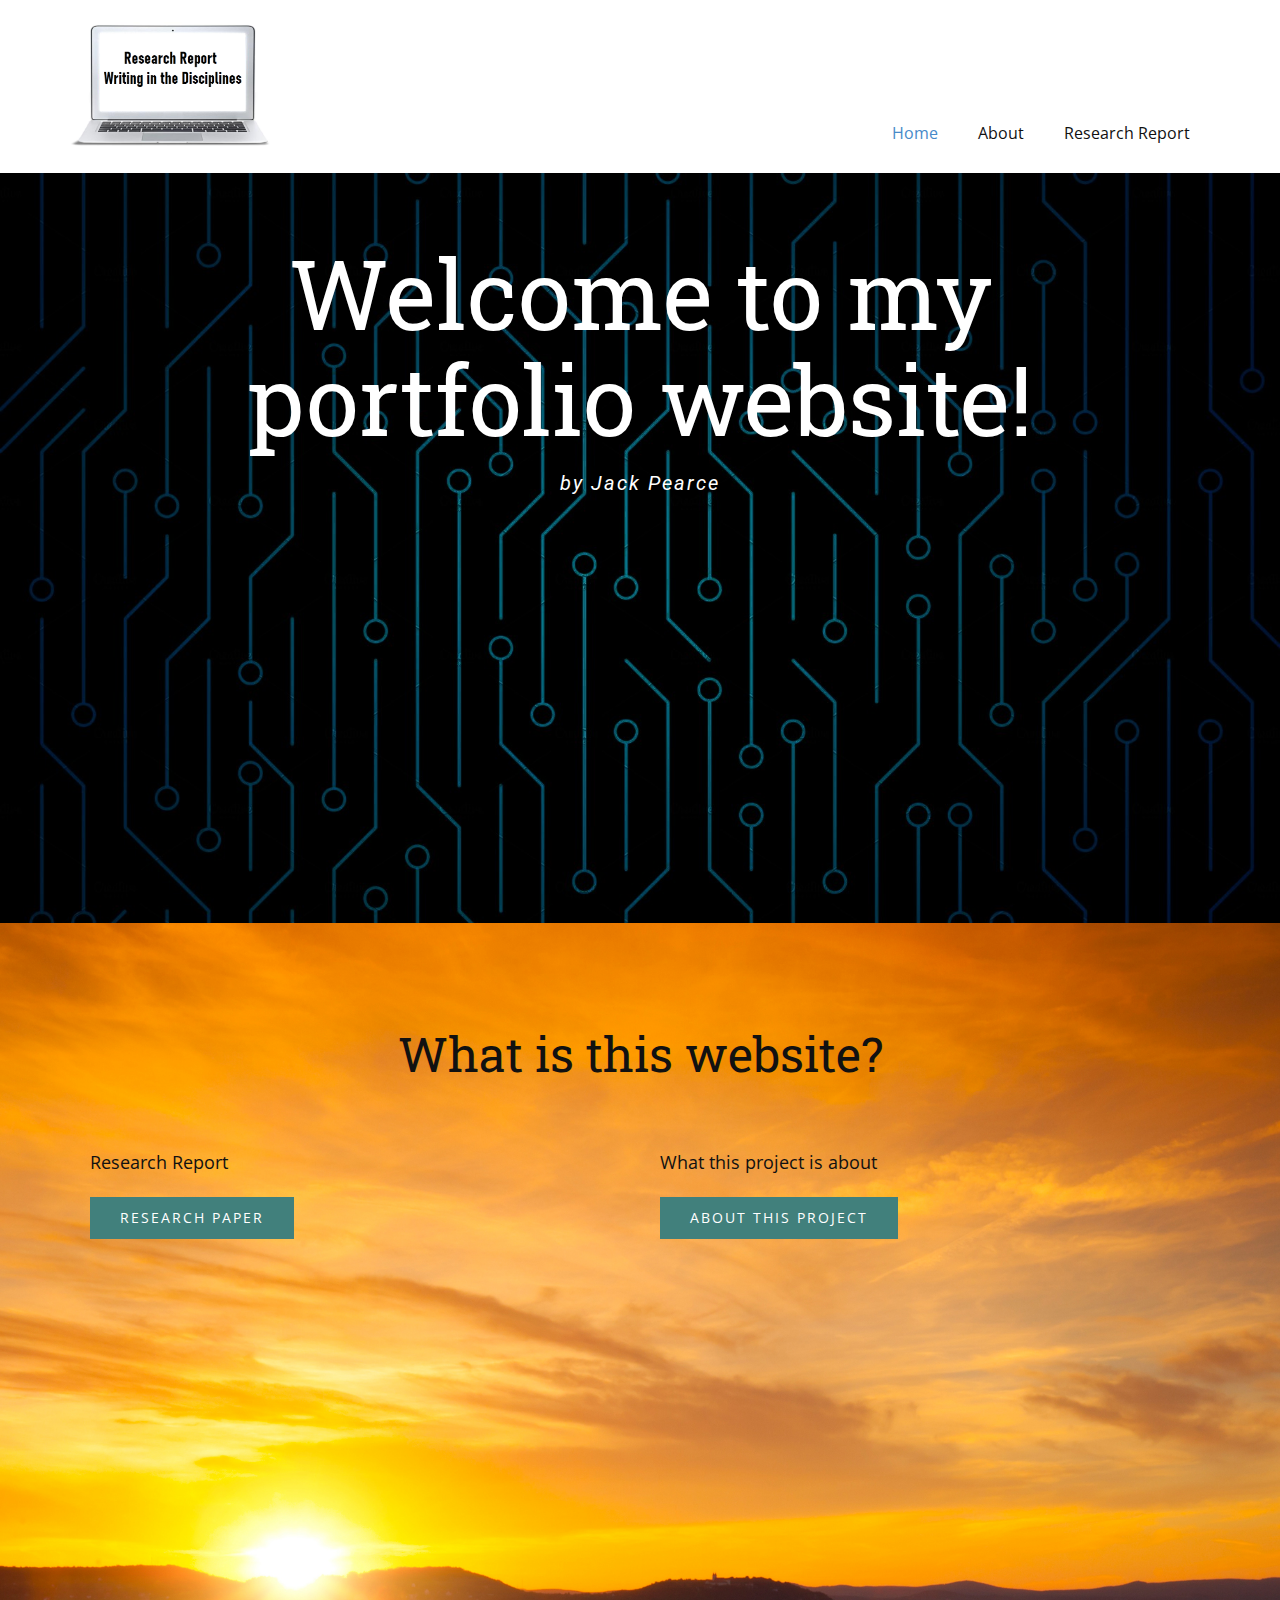
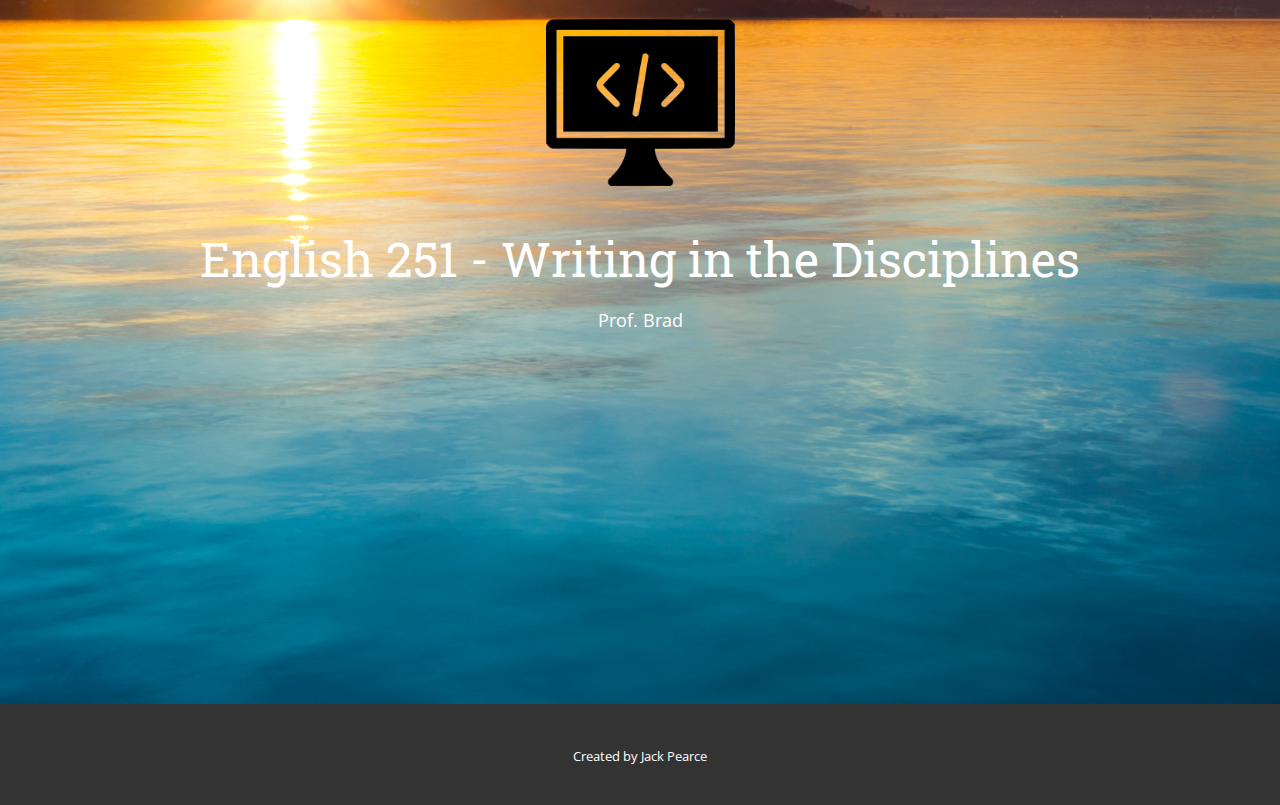
==== commit 40ef8ba1: "Update index.html" ====
--- a/index.html
+++ b/index.html
@@ -56,7 +56,7 @@
                 <div class="u-menu-close"></div>
                 <ul class="u-align-center u-nav u-popupmenu-items u-unstyled u-nav-2"><li class="u-nav-item"><a class="u-button-style u-nav-link" href="Home.html">Home</a>
 </li><li class="u-nav-item"><a class="u-button-style u-nav-link" href="About.html">About</a>
-</li><li class="u-nav-item"><a class="u-button-style u-nav-link" href="Contact.html">Research Report</a>
+</li><li class="u-nav-item"><a class="u-button-style u-nav-link" href="Contact.html">Portfolio</a>
 </li></ul>
               </div>
             </div>
@@ -69,7 +69,7 @@
         <div class="u-align-center u-container-style u-expanded-width-md u-expanded-width-sm u-group u-group-1">
           <div class="u-container-layout u-valign-middle u-container-layout-1">
 		  
-            <h1 class="u-custom-font u-font-roboto-slab u-text u-text-body-alt-color u-title u-text-1">Welcome to my research report website!</h1>
+            <h1 class="u-custom-font u-font-roboto-slab u-text u-text-body-alt-color u-title u-text-1">Welcome to my portfolio website!</h1>
             <h5 class="u-text u-text-body-alt-color u-text-2">by Jack Pearce
             </h5>
           </div>
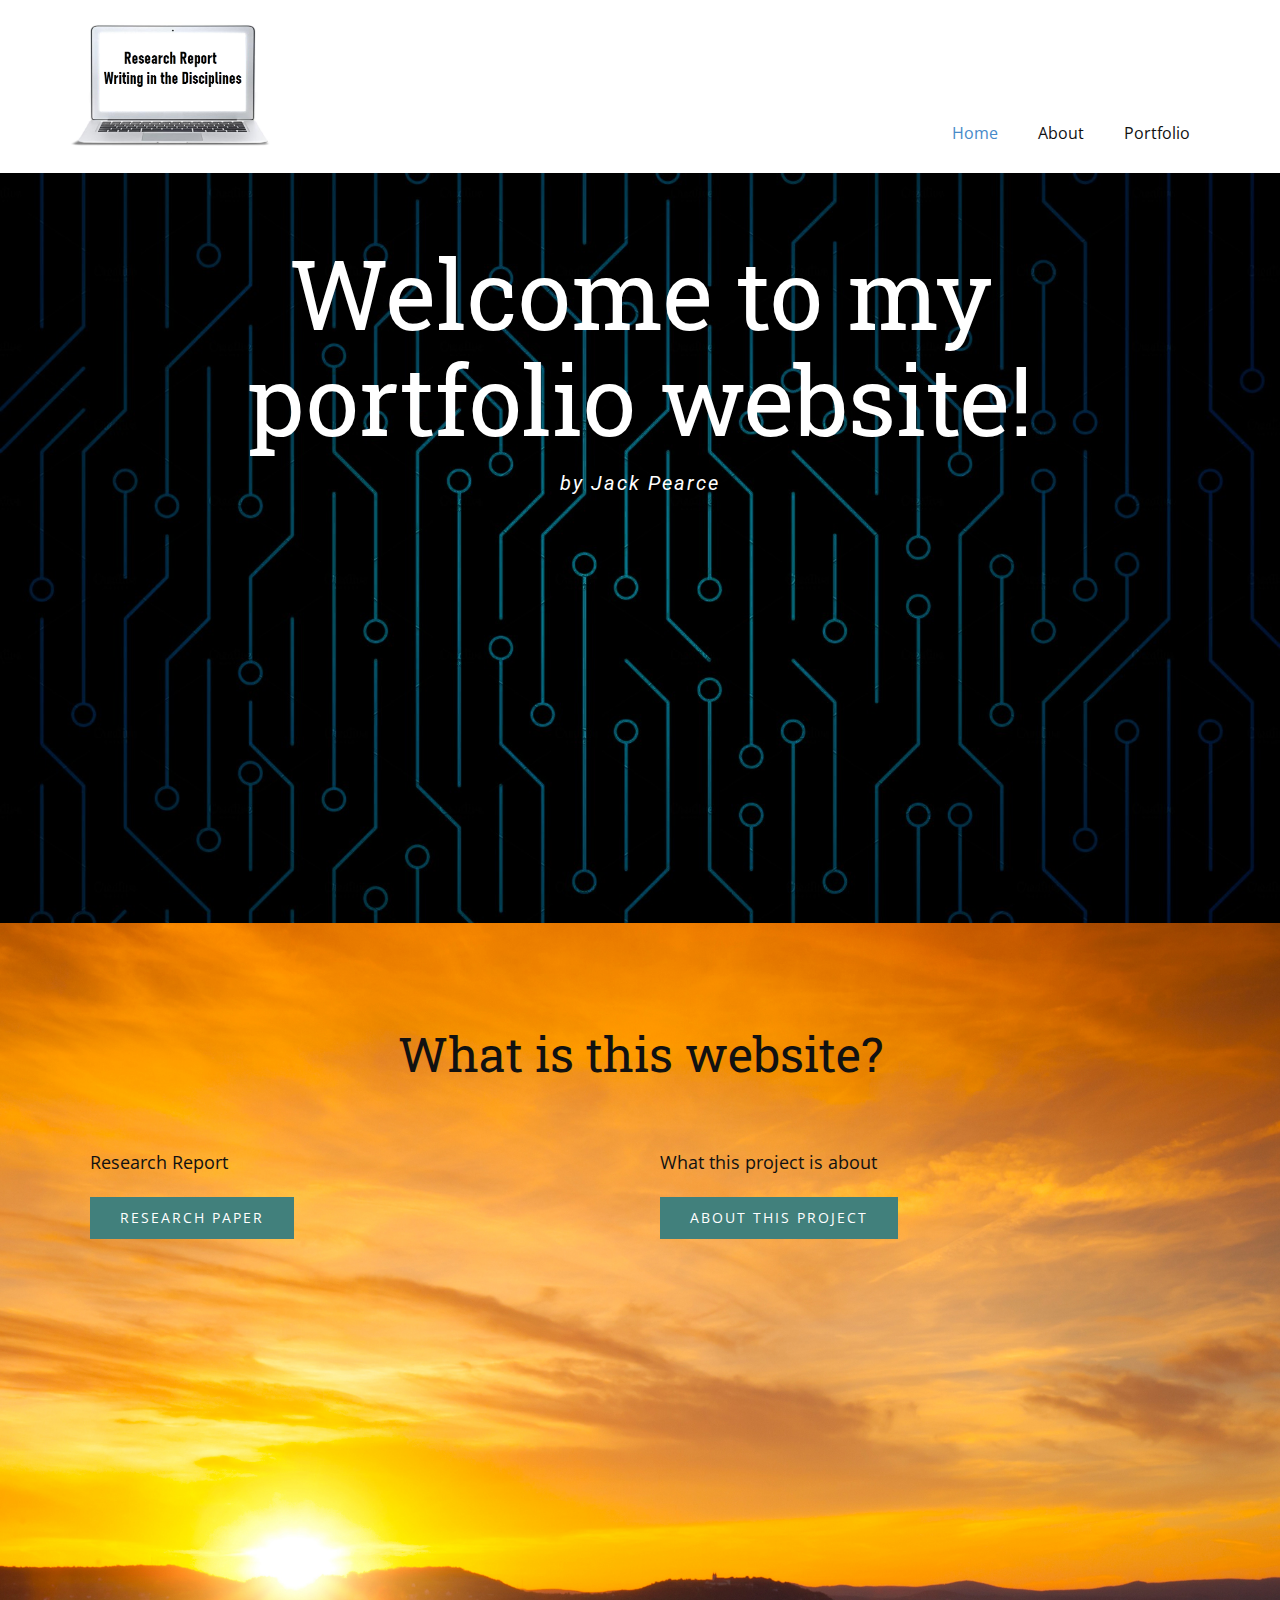
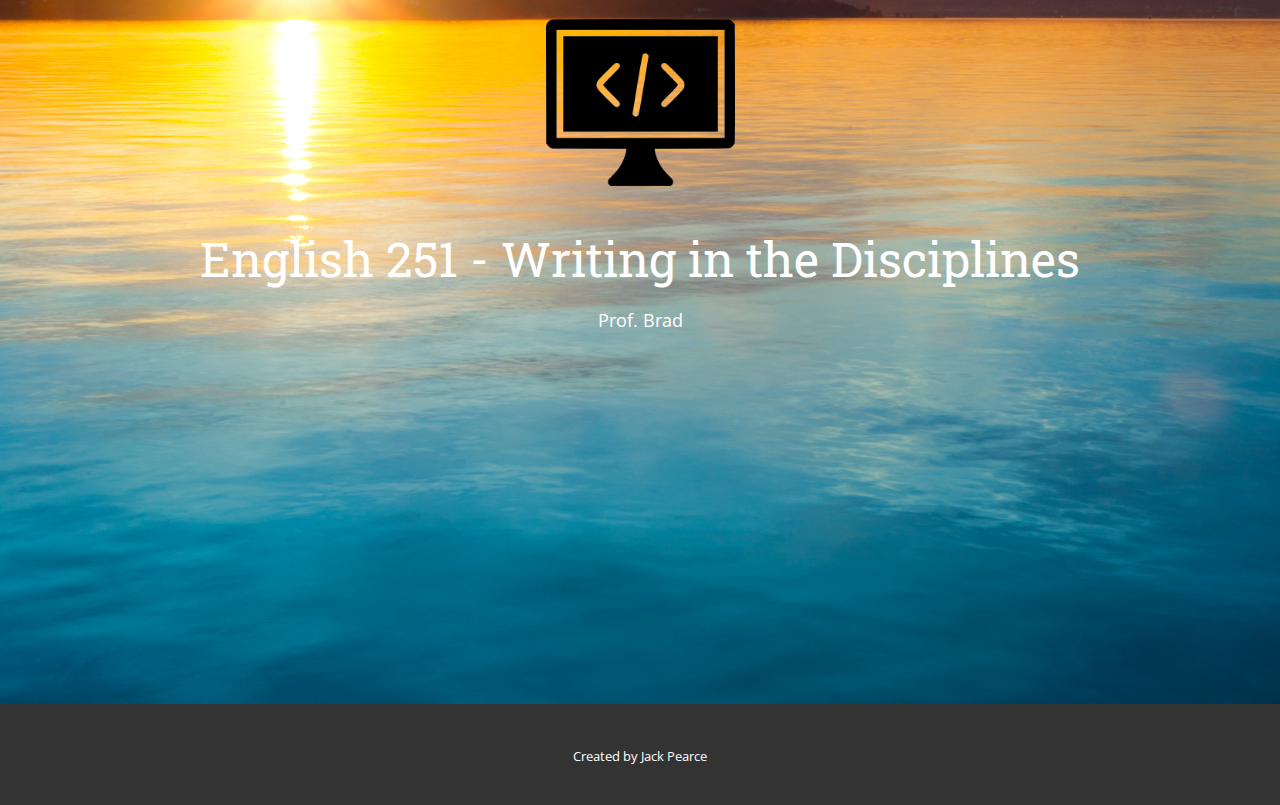
==== commit 50640ba4: "Update index.html" ====
--- a/index.html
+++ b/index.html
@@ -47,7 +47,7 @@
           <div class="u-nav-container">
             <ul class="u-nav u-unstyled u-nav-1"><li class="u-nav-item"><a class="u-button-style u-nav-link u-text-active-palette-1-base u-text-hover-palette-2-base" href="Home.html" style="padding: 10px 20px;">Home</a>
 </li><li class="u-nav-item"><a class="u-button-style u-nav-link u-text-active-palette-1-base u-text-hover-palette-2-base" href="About.html" style="padding: 10px 20px;">About</a>
-</li><li class="u-nav-item"><a class="u-button-style u-nav-link u-text-active-palette-1-base u-text-hover-palette-2-base" href="Contact.html" style="padding: 10px 20px;">Research Report</a>
+</li><li class="u-nav-item"><a class="u-button-style u-nav-link u-text-active-palette-1-base u-text-hover-palette-2-base" href="Contact.html" style="padding: 10px 20px;">Portfolio</a>
 </li></ul>
           </div>
           <div class="u-nav-container-collapse">
